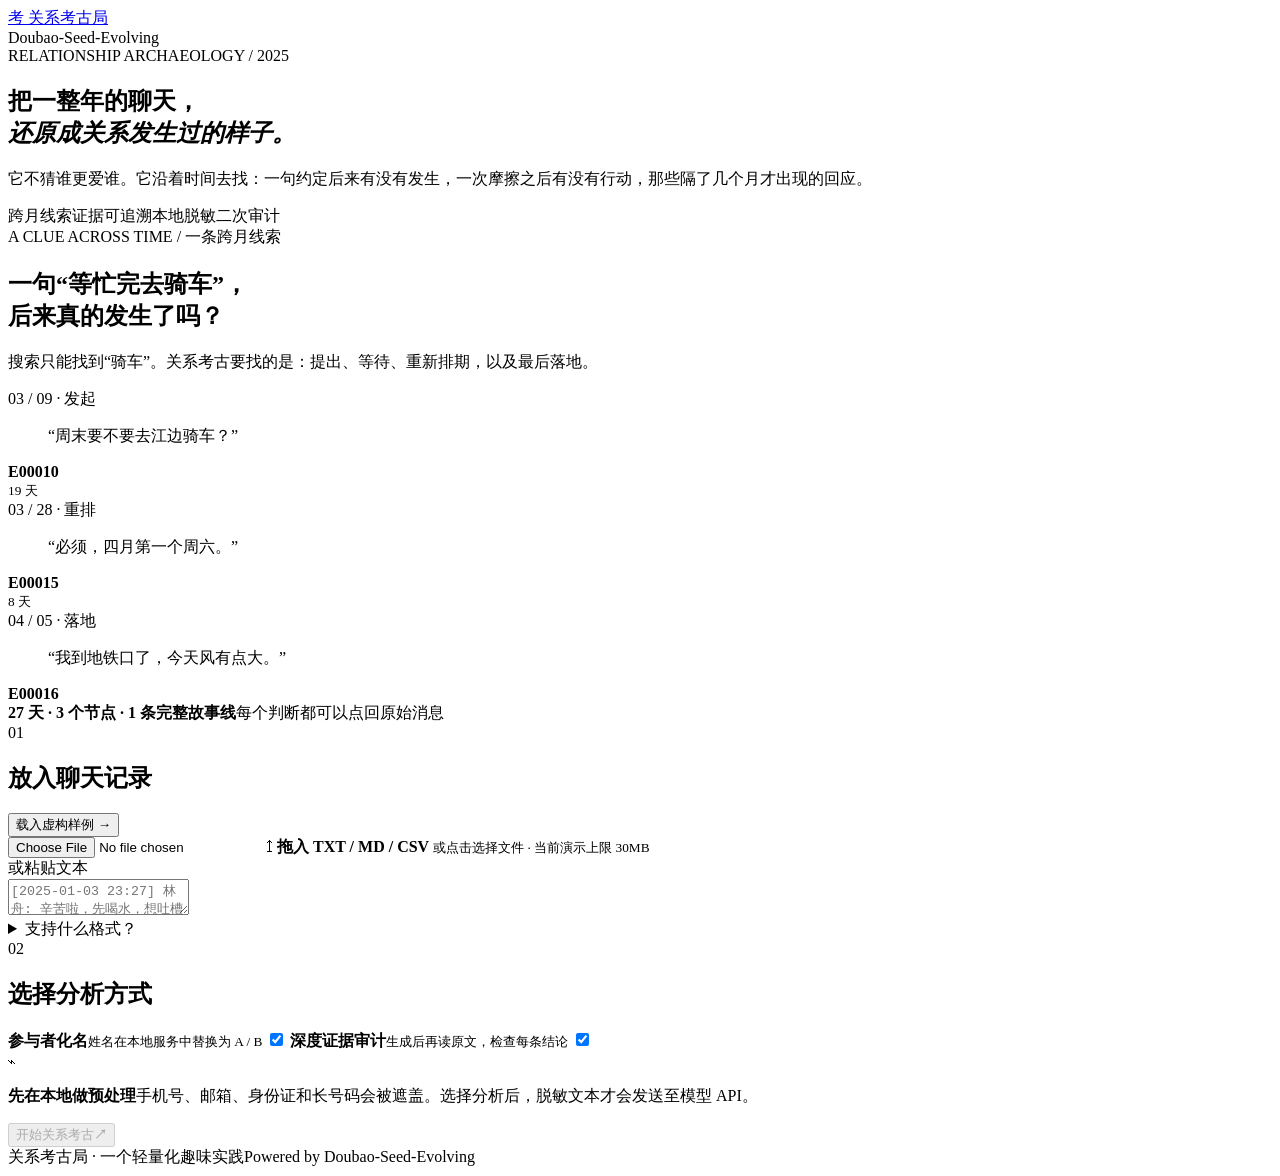
==== static/index.html @ 7b1b73ad "build relationship archaeology demo" ====
<!doctype html>
<html lang="zh-CN">
  <head>
    <meta charset="UTF-8" />
    <meta name="viewport" content="width=device-width, initial-scale=1.0" />
    <meta name="description" content="用聊天证据重建一年的关系变化" />
    <title>关系考古局 · 聊天关系年鉴</title>
    <link rel="stylesheet" href="/styles.css" />
  </head>
  <body>
    <div class="grain"></div>
    <header class="topbar">
      <a class="brand" href="#top" aria-label="关系考古局首页">
        <span class="brand-mark">考</span>
        <span>关系考古局</span>
      </a>
      <div class="model-chip"><i></i> Doubao-Seed-Evolving</div>
    </header>

    <main id="top">
      <section class="hero">
        <div class="eyebrow">RELATIONSHIP ARCHAEOLOGY / 2025</div>
        <h1>把一整年的聊天，<br /><em>还原成关系发生过的样子。</em></h1>
        <p class="hero-copy">
          它不猜谁更爱谁。它沿着时间去找：一句约定后来有没有发生，一次摩擦之后有没有行动，那些隔了几个月才出现的回应。
        </p>
        <div class="hero-tags">
          <span>跨月线索</span><span>证据可追溯</span><span>本地脱敏</span><span>二次审计</span>
        </div>
      </section>

      <section class="clue-showcase" aria-label="一条跨月约定的证据链示例">
        <div class="clue-intro">
          <span class="card-index">A CLUE ACROSS TIME / 一条跨月线索</span>
          <h2>一句“等忙完去骑车”，<br />后来真的发生了吗？</h2>
          <p>搜索只能找到“骑车”。关系考古要找的是：提出、等待、重新排期，以及最后落地。</p>
        </div>
        <div class="clue-track">
          <article class="clue-card coral">
            <span>03 / 09 · 发起</span>
            <blockquote>“周末要不要去江边骑车？”</blockquote>
            <b>E00010</b>
          </article>
          <div class="clue-arrow"><i></i><small>19 天</small></div>
          <article class="clue-card blue">
            <span>03 / 28 · 重排</span>
            <blockquote>“必须，四月第一个周六。”</blockquote>
            <b>E00015</b>
          </article>
          <div class="clue-arrow"><i></i><small>8 天</small></div>
          <article class="clue-card green">
            <span>04 / 05 · 落地</span>
            <blockquote>“我到地铁口了，今天风有点大。”</blockquote>
            <b>E00016</b>
          </article>
        </div>
        <div class="clue-result"><strong>27 天 · 3 个节点 · 1 条完整故事线</strong><span>每个判断都可以点回原始消息</span></div>
      </section>

      <section class="workspace" aria-label="聊天记录分析工作台">
        <div class="input-panel">
          <div class="panel-heading">
            <div><span class="step">01</span><h2>放入聊天记录</h2></div>
            <button id="sampleButton" class="text-button">载入虚构样例 →</button>
          </div>
          <label class="dropzone" for="fileInput">
            <input id="fileInput" type="file" accept=".txt,.md,.csv" />
            <span class="drop-icon">↥</span>
            <strong>拖入 TXT / MD / CSV</strong>
            <small>或点击选择文件 · 当前演示上限 30MB</small>
          </label>
          <div class="or"><span>或粘贴文本</span></div>
          <textarea id="chatInput" spellcheck="false" placeholder="[2025-01-03 23:27] 林舟: 辛苦啦，先喝水，想吐槽我就听着"></textarea>
          <details class="format-help">
            <summary>支持什么格式？</summary>
            <p>推荐每行：<code>[YYYY-MM-DD HH:MM] 姓名: 正文</code>。也支持不带方括号的同类格式。</p>
          </details>
        </div>

        <aside class="control-panel">
          <div class="panel-heading compact"><div><span class="step">02</span><h2>选择分析方式</h2></div></div>
          <label class="switch-row">
            <span><strong>参与者化名</strong><small>姓名在本地服务中替换为 A / B</small></span>
            <input id="aliasToggle" type="checkbox" checked /><i></i>
          </label>
          <label class="switch-row">
            <span><strong>深度证据审计</strong><small>生成后再读原文，检查每条结论</small></span>
            <input id="deepToggle" type="checkbox" checked /><i></i>
          </label>
          <div class="privacy-note">
            <span>⌁</span>
            <p><strong>先在本地做预处理</strong>手机号、邮箱、身份证和长号码会被遮盖。选择分析后，脱敏文本才会发送至模型 API。</p>
          </div>
          <button id="analyzeButton" class="primary-button" disabled>
            <span>开始关系考古</span><b>↗</b>
          </button>
          <div id="previewStats" class="preview-stats" hidden></div>
        </aside>
      </section>

      <section id="progressSection" class="progress-section" hidden>
        <div class="loader-ring"></div>
        <div><div class="eyebrow">AGENT IS WORKING</div><h2 id="progressTitle">正在建立证据索引</h2><p id="progressCopy">长记录会需要一点时间，请不要关闭页面。</p></div>
      </section>

      <section id="reportSection" class="report" hidden>
        <div class="report-topline">
          <div><div class="eyebrow">YOUR RELATIONSHIP YEARBOOK</div><h2 id="reportTitle"></h2><p id="reportSubtitle"></p></div>
          <div class="report-actions"><button id="jsonButton">导出 JSON</button><button id="printButton">打印报告</button></div>
        </div>

        <div class="summary-grid">
          <article class="narrative-card"><span class="card-index">00 / 总述</span><p id="overview"></p><div id="engineBadge" class="engine-badge"></div></article>
          <div id="statsCards" class="stats-cards"></div>
        </div>

        <article class="report-card pulse-card">
          <div class="card-heading"><div><span class="card-index">01 / 时间</span><h3>关系脉搏</h3></div><div class="legend"><span class="warm">关系温度</span><span class="friction">摩擦信号</span></div></div>
          <div id="pulseChart" class="pulse-chart"></div>
          <div id="monthNotes" class="month-notes"></div>
        </article>

        <div class="two-column">
          <article class="report-card"><div class="card-heading"><div><span class="card-index">02 / 内容</span><h3>共同话题迁徙</h3></div></div><div id="topics" class="topics"></div></article>
          <article class="report-card"><div class="card-heading"><div><span class="card-index">03 / 线索</span><h3>还没说完的约定</h3></div></div><div id="openLoops" class="open-loops"></div></article>
        </div>

        <article class="report-card">
          <div class="card-heading"><div><span class="card-index">04 / 事件</span><h3>这一年的转折点</h3></div></div>
          <div id="turningPoints" class="timeline"></div>
        </article>

        <div class="two-column">
          <article class="report-card"><div class="card-heading"><div><span class="card-index">05 / 回应</span><h3>互相托举的时刻</h3></div></div><div id="supportMoments" class="story-list"></div></article>
          <article class="report-card"><div class="card-heading"><div><span class="card-index">06 / 模式</span><h3>重复出现的互动</h3></div></div><div id="patterns" class="story-list"></div></article>
        </div>

        <article class="letter-card"><span>写在年末</span><blockquote id="closingLetter"></blockquote></article>
        <p id="confidenceNote" class="confidence-note"></p>
      </section>
    </main>

    <dialog id="evidenceDialog">
      <button id="closeDialog" aria-label="关闭">×</button><span class="card-index">ORIGINAL EVIDENCE</span><div id="evidenceBody"></div>
    </dialog>
    <footer><span>关系考古局 · 一个轻量化趣味实践</span><span>Powered by Doubao-Seed-Evolving</span></footer>
    <script src="/app.js"></script>
  </body>
</html>
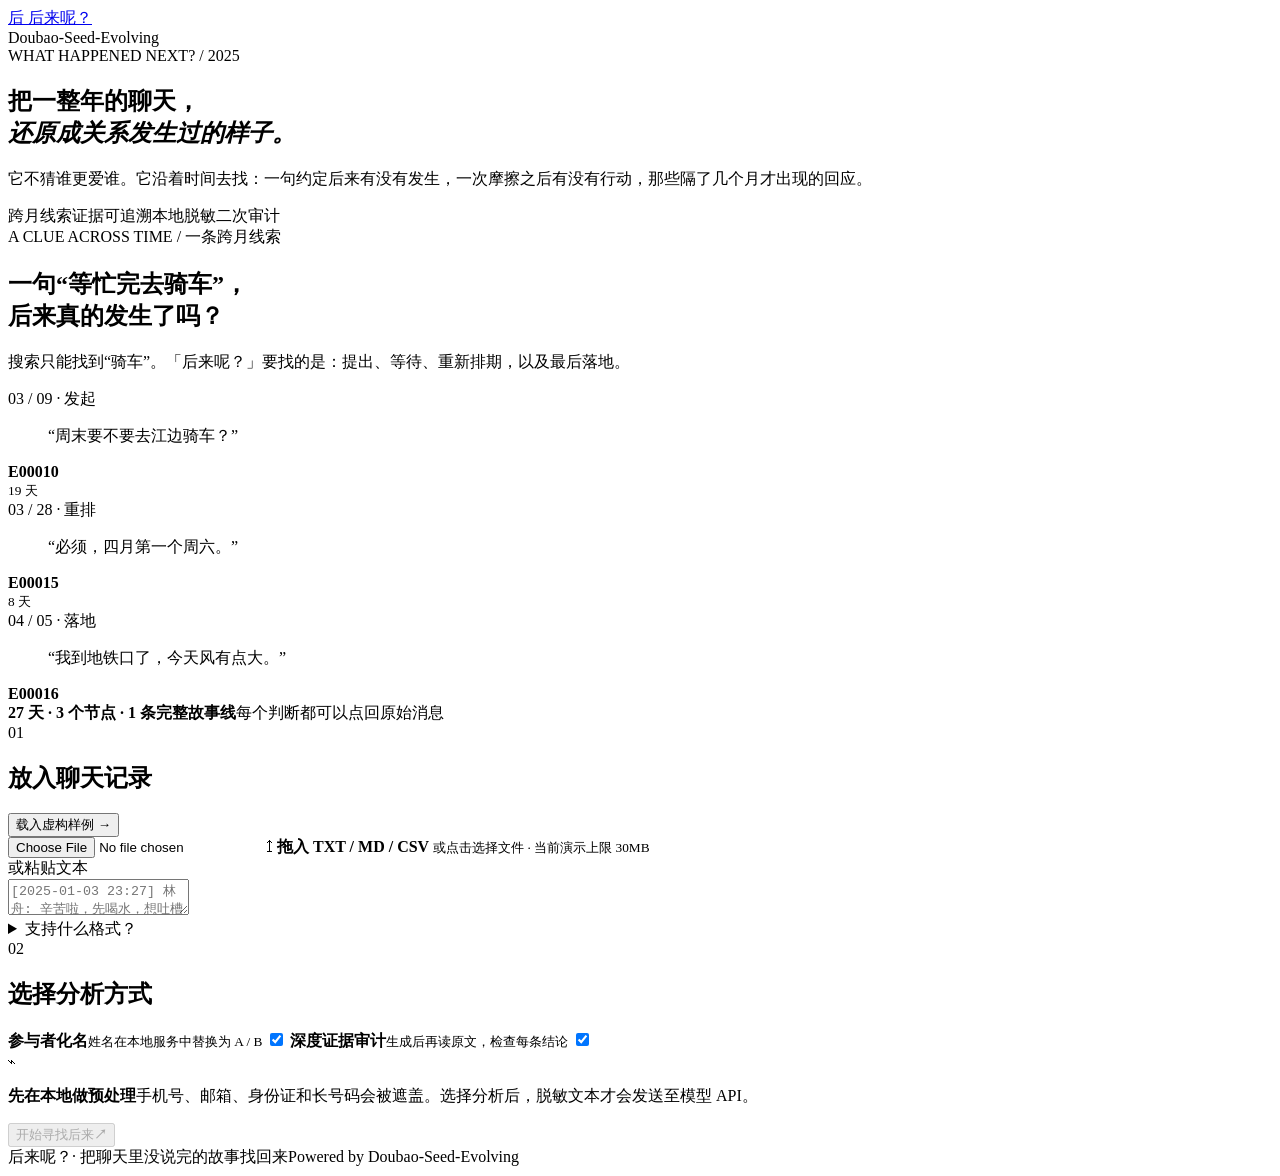
==== commit b652c213: "rename project to chat later" ====
--- a/static/index.html
+++ b/static/index.html
@@ -3,23 +3,23 @@
   <head>
     <meta charset="UTF-8" />
     <meta name="viewport" content="width=device-width, initial-scale=1.0" />
-    <meta name="description" content="用聊天证据重建一年的关系变化" />
-    <title>关系考古局 · 聊天关系年鉴</title>
+    <meta name="description" content="把聊天里没说完的故事找回来" />
+    <title>后来呢？· 聊天故事年鉴</title>
     <link rel="stylesheet" href="/styles.css" />
   </head>
   <body>
     <div class="grain"></div>
     <header class="topbar">
-      <a class="brand" href="#top" aria-label="关系考古局首页">
-        <span class="brand-mark">考</span>
-        <span>关系考古局</span>
+      <a class="brand" href="#top" aria-label="后来呢首页">
+        <span class="brand-mark">后</span>
+        <span>后来呢？</span>
       </a>
       <div class="model-chip"><i></i> Doubao-Seed-Evolving</div>
     </header>
 
     <main id="top">
       <section class="hero">
-        <div class="eyebrow">RELATIONSHIP ARCHAEOLOGY / 2025</div>
+        <div class="eyebrow">WHAT HAPPENED NEXT? / 2025</div>
         <h1>把一整年的聊天，<br /><em>还原成关系发生过的样子。</em></h1>
         <p class="hero-copy">
           它不猜谁更爱谁。它沿着时间去找：一句约定后来有没有发生，一次摩擦之后有没有行动，那些隔了几个月才出现的回应。
@@ -33,7 +33,7 @@
         <div class="clue-intro">
           <span class="card-index">A CLUE ACROSS TIME / 一条跨月线索</span>
           <h2>一句“等忙完去骑车”，<br />后来真的发生了吗？</h2>
-          <p>搜索只能找到“骑车”。关系考古要找的是：提出、等待、重新排期，以及最后落地。</p>
+          <p>搜索只能找到“骑车”。「后来呢？」要找的是：提出、等待、重新排期，以及最后落地。</p>
         </div>
         <div class="clue-track">
           <article class="clue-card coral">
@@ -92,7 +92,7 @@
             <p><strong>先在本地做预处理</strong>手机号、邮箱、身份证和长号码会被遮盖。选择分析后，脱敏文本才会发送至模型 API。</p>
           </div>
           <button id="analyzeButton" class="primary-button" disabled>
-            <span>开始关系考古</span><b>↗</b>
+            <span>开始寻找后来</span><b>↗</b>
           </button>
           <div id="previewStats" class="preview-stats" hidden></div>
         </aside>
@@ -143,7 +143,7 @@
     <dialog id="evidenceDialog">
       <button id="closeDialog" aria-label="关闭">×</button><span class="card-index">ORIGINAL EVIDENCE</span><div id="evidenceBody"></div>
     </dialog>
-    <footer><span>关系考古局 · 一个轻量化趣味实践</span><span>Powered by Doubao-Seed-Evolving</span></footer>
+    <footer><span>后来呢？· 把聊天里没说完的故事找回来</span><span>Powered by Doubao-Seed-Evolving</span></footer>
     <script src="/app.js"></script>
   </body>
 </html>
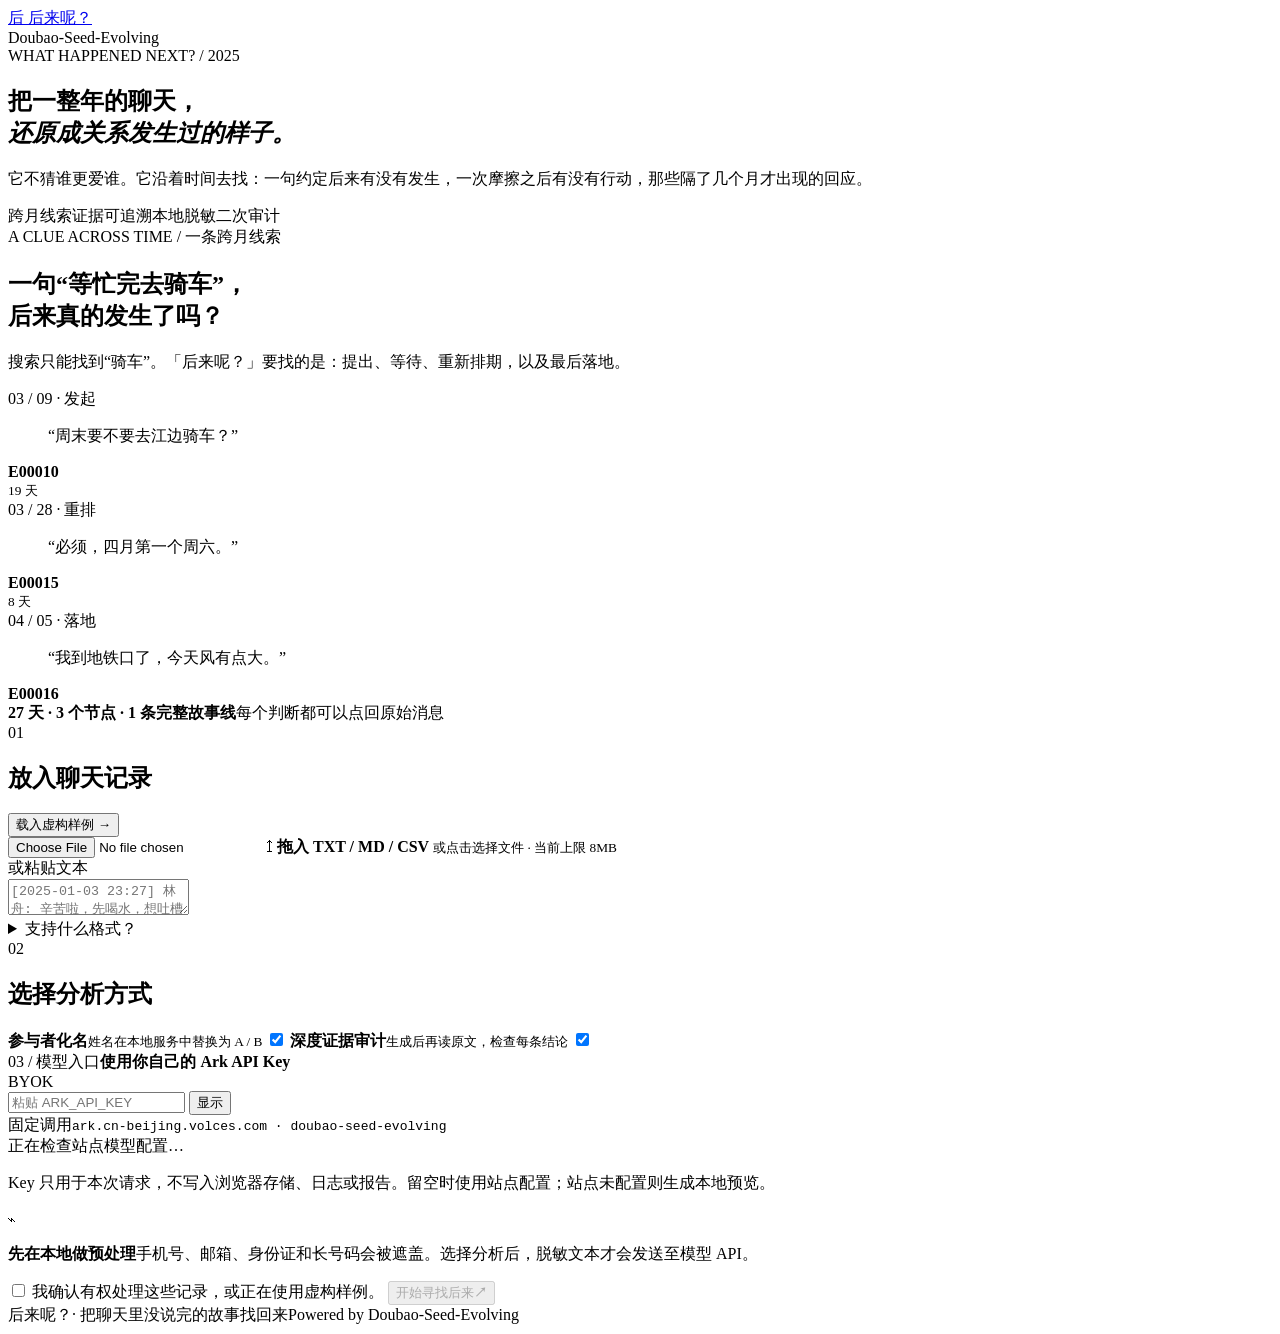
==== commit 3a1ba8e3: "feat: add BYOK uploads and visual chat insights" ====
--- a/static/index.html
+++ b/static/index.html
@@ -5,6 +5,7 @@
     <meta name="viewport" content="width=device-width, initial-scale=1.0" />
     <meta name="description" content="把聊天里没说完的故事找回来" />
     <title>后来呢？· 聊天故事年鉴</title>
+    <link rel="icon" href="data:," />
     <link rel="stylesheet" href="/styles.css" />
   </head>
   <body>
@@ -67,7 +68,7 @@
             <input id="fileInput" type="file" accept=".txt,.md,.csv" />
             <span class="drop-icon">↥</span>
             <strong>拖入 TXT / MD / CSV</strong>
-            <small>或点击选择文件 · 当前演示上限 30MB</small>
+            <small>或点击选择文件 · 当前上限 8MB</small>
           </label>
           <div class="or"><span>或粘贴文本</span></div>
           <textarea id="chatInput" spellcheck="false" placeholder="[2025-01-03 23:27] 林舟: 辛苦啦，先喝水，想吐槽我就听着"></textarea>
@@ -87,10 +88,27 @@
             <span><strong>深度证据审计</strong><small>生成后再读原文，检查每条结论</small></span>
             <input id="deepToggle" type="checkbox" checked /><i></i>
           </label>
+          <section class="api-key-panel" aria-labelledby="apiKeyTitle">
+            <div class="api-key-heading">
+              <div><span class="card-index">03 / 模型入口</span><strong id="apiKeyTitle">使用你自己的 Ark API Key</strong></div>
+              <span class="byok-badge">BYOK</span>
+            </div>
+            <div class="api-key-field">
+              <input id="apiKeyInput" type="password" autocomplete="off" spellcheck="false" placeholder="粘贴 ARK_API_KEY" aria-describedby="apiKeyHelp" />
+              <button id="toggleApiKey" type="button" aria-label="显示 API Key">显示</button>
+            </div>
+            <div class="api-endpoint"><span>固定调用</span><code>ark.cn-beijing.volces.com · doubao-seed-evolving</code></div>
+            <div id="apiModeStatus" class="api-mode-status">正在检查站点模型配置…</div>
+            <p id="apiKeyHelp">Key 只用于本次请求，不写入浏览器存储、日志或报告。留空时使用站点配置；站点未配置则生成本地预览。</p>
+          </section>
           <div class="privacy-note">
             <span>⌁</span>
             <p><strong>先在本地做预处理</strong>手机号、邮箱、身份证和长号码会被遮盖。选择分析后，脱敏文本才会发送至模型 API。</p>
           </div>
+          <label class="consent-row">
+            <input id="consentToggle" type="checkbox" />
+            <span>我确认有权处理这些记录，或正在使用虚构样例。</span>
+          </label>
           <button id="analyzeButton" class="primary-button" disabled>
             <span>开始寻找后来</span><b>↗</b>
           </button>
@@ -114,25 +132,42 @@
           <div id="statsCards" class="stats-cards"></div>
         </div>
 
+        <div class="insights-grid">
+          <article class="report-card word-cloud-card">
+            <div class="card-heading"><div><span class="card-index">01 / 高频词</span><h3>这一年聊了什么</h3></div><span class="visual-hint">词越大，出现越频繁</span></div>
+            <div id="wordCloud" class="word-cloud"></div>
+          </article>
+          <article class="report-card fun-facts-card">
+            <div class="card-heading"><div><span class="card-index">02 / 彩蛋</span><h3>聊天里的隐藏数字</h3></div></div>
+            <div id="funFacts" class="fun-facts"></div>
+          </article>
+        </div>
+
+        <article class="report-card heatmap-card">
+          <div class="card-heading"><div><span class="card-index">03 / 活跃度</span><h3>哪一天最想和对方说话</h3></div><div class="heat-legend"><span>少</span><i></i><i></i><i></i><i></i><span>多</span></div></div>
+          <div id="activityHeatmap" class="activity-heatmap"></div>
+          <p id="heatmapCaption" class="heatmap-caption"></p>
+        </article>
+
         <article class="report-card pulse-card">
-          <div class="card-heading"><div><span class="card-index">01 / 时间</span><h3>关系脉搏</h3></div><div class="legend"><span class="warm">关系温度</span><span class="friction">摩擦信号</span></div></div>
+          <div class="card-heading"><div><span class="card-index">04 / 时间</span><h3>关系脉搏</h3></div><div class="legend"><span class="warm">关系温度</span><span class="friction">摩擦信号</span></div></div>
           <div id="pulseChart" class="pulse-chart"></div>
           <div id="monthNotes" class="month-notes"></div>
         </article>
 
         <div class="two-column">
-          <article class="report-card"><div class="card-heading"><div><span class="card-index">02 / 内容</span><h3>共同话题迁徙</h3></div></div><div id="topics" class="topics"></div></article>
-          <article class="report-card"><div class="card-heading"><div><span class="card-index">03 / 线索</span><h3>还没说完的约定</h3></div></div><div id="openLoops" class="open-loops"></div></article>
+          <article class="report-card"><div class="card-heading"><div><span class="card-index">05 / 内容</span><h3>共同话题迁徙</h3></div></div><div id="topics" class="topics"></div></article>
+          <article class="report-card"><div class="card-heading"><div><span class="card-index">06 / 线索</span><h3>还没说完的约定</h3></div></div><div id="openLoops" class="open-loops"></div></article>
         </div>
 
         <article class="report-card">
-          <div class="card-heading"><div><span class="card-index">04 / 事件</span><h3>这一年的转折点</h3></div></div>
+          <div class="card-heading"><div><span class="card-index">07 / 事件</span><h3>这一年的转折点</h3></div></div>
           <div id="turningPoints" class="timeline"></div>
         </article>
 
         <div class="two-column">
-          <article class="report-card"><div class="card-heading"><div><span class="card-index">05 / 回应</span><h3>互相托举的时刻</h3></div></div><div id="supportMoments" class="story-list"></div></article>
-          <article class="report-card"><div class="card-heading"><div><span class="card-index">06 / 模式</span><h3>重复出现的互动</h3></div></div><div id="patterns" class="story-list"></div></article>
+          <article class="report-card"><div class="card-heading"><div><span class="card-index">08 / 回应</span><h3>互相托举的时刻</h3></div></div><div id="supportMoments" class="story-list"></div></article>
+          <article class="report-card"><div class="card-heading"><div><span class="card-index">09 / 模式</span><h3>重复出现的互动</h3></div></div><div id="patterns" class="story-list"></div></article>
         </div>
 
         <article class="letter-card"><span>写在年末</span><blockquote id="closingLetter"></blockquote></article>
